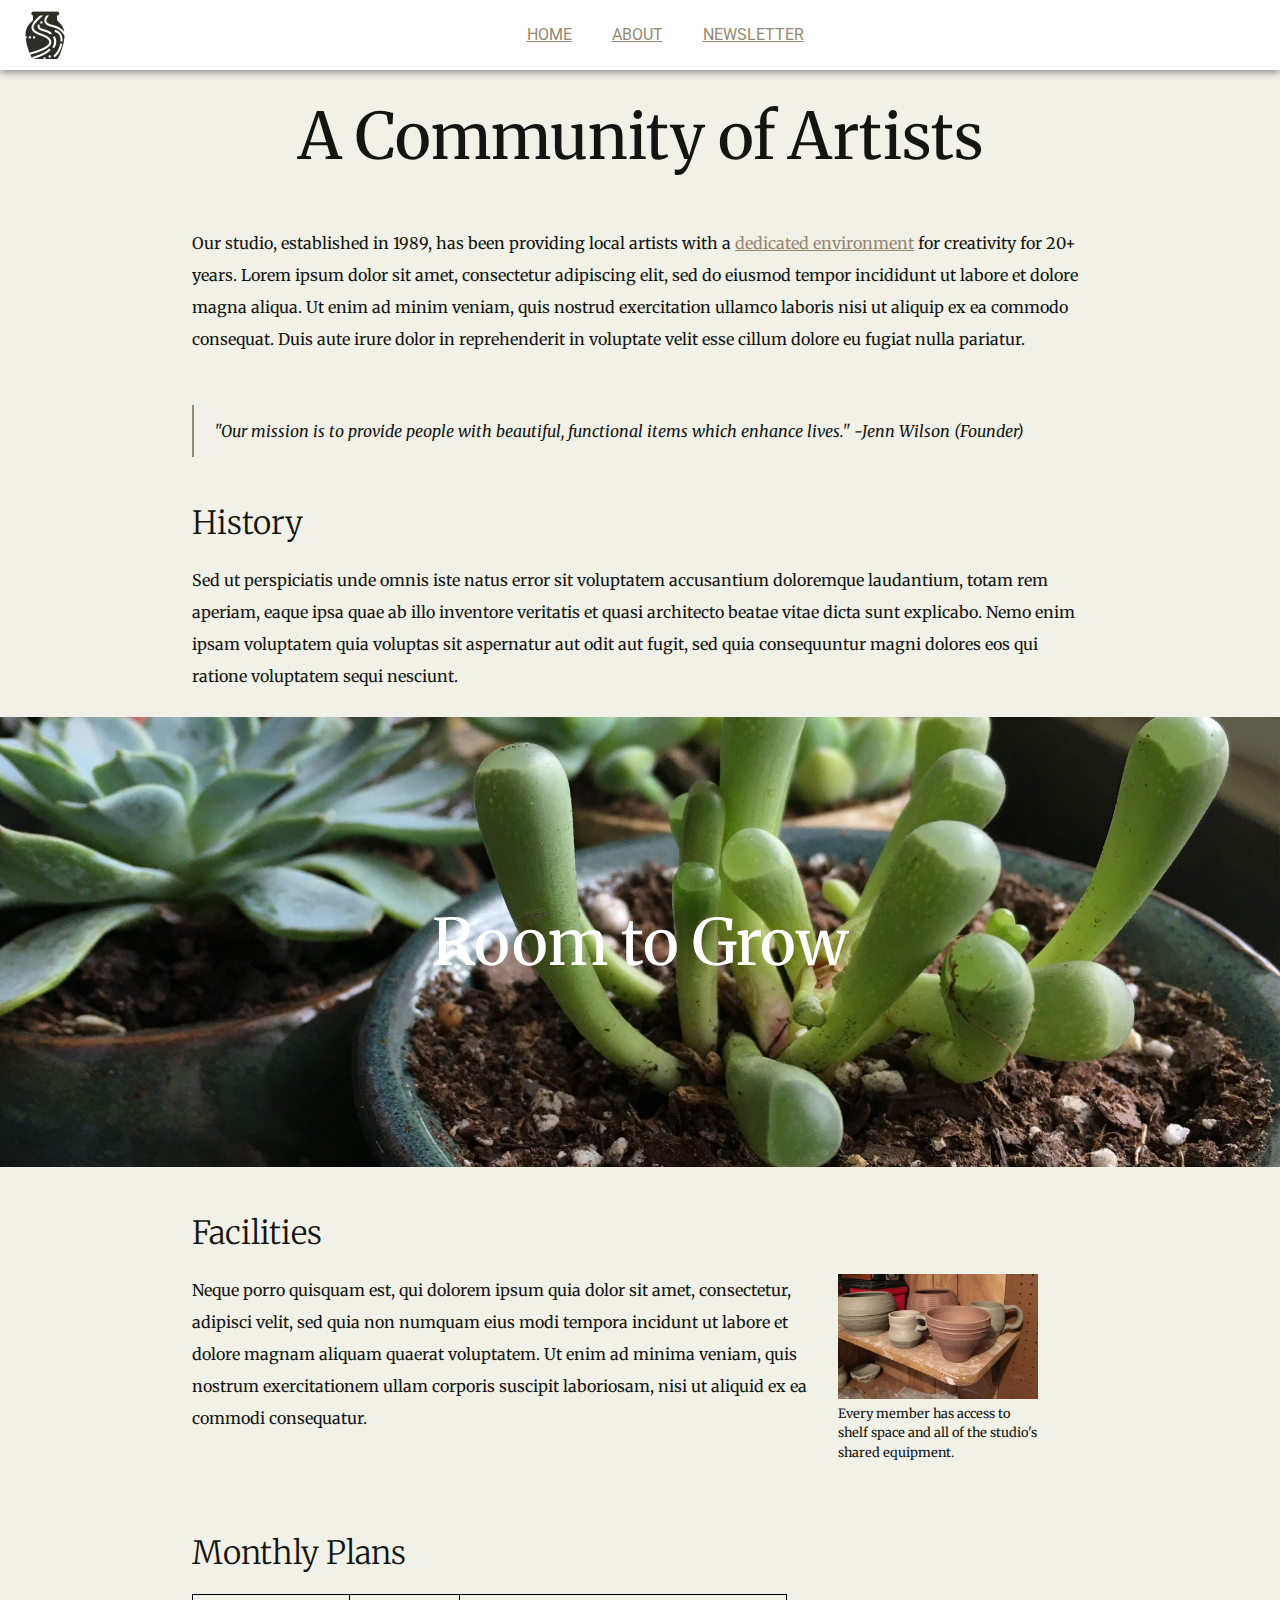
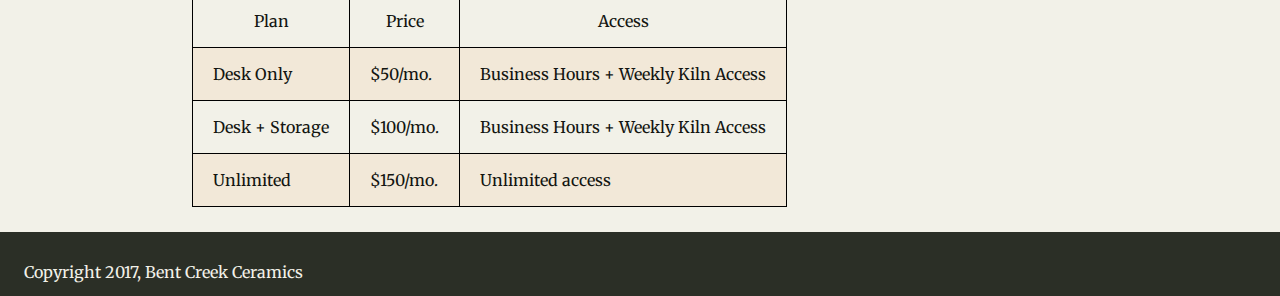
==== about/index.html @ e15b2780 "initial project version" ====
<!DOCTYPE html>
<html>
  <head>
    <meta charset="utf-8">
    <title>Bent Creek Ceramics - About</title>
    <link rel="shortcut icon" href="../images/favicon.ico" type="image/x-icon" />
    <link rel="stylesheet" href="styles.css">
    <link href="https://fonts.googleapis.com/css?family=Merriweather:300,300i,400,400i,700|Roboto:300,300i,400,400i" rel="stylesheet">
  </head>
  <body>
    <header>
      <img src="../images/bent-creek-logo.png" alt="Bent Creek Logo">
      <nav>
        <p><a href="../index.html">Home</a></p>
        <p><a href="#" id="link-active">About</a></p>
        <p><a href="../newsletter/index.html">Newsletter</a></p>
      </nav>
    </header>

  <main>
    <h1>A Community of Artists</h1>

    <section class="main-content">
      <p>Our studio, established in 1989, has been providing local artists with a <a href="#facilities">dedicated environment</a> for creativity for 20+ years. Lorem ipsum dolor sit amet, consectetur adipiscing elit, sed do eiusmod tempor incididunt ut labore et dolore magna aliqua. Ut enim ad minim veniam, quis nostrud exercitation ullamco laboris nisi ut aliquip ex ea commodo consequat. Duis aute irure dolor in reprehenderit in voluptate velit esse cillum dolore eu fugiat nulla pariatur.</p>
      <blockquote>
        "Our mission is to provide people with beautiful, functional items which enhance lives."
        -Jenn Wilson (Founder)
      </blockquote>


      <h3>History</h3>
      <p>Sed ut perspiciatis unde omnis iste natus error sit voluptatem accusantium doloremque laudantium, totam rem aperiam, eaque ipsa quae ab illo inventore veritatis et quasi architecto beatae vitae dicta sunt explicabo. Nemo enim ipsam voluptatem quia voluptas sit aspernatur aut odit aut fugit, sed quia consequuntur magni dolores eos qui ratione voluptatem sequi nesciunt.</p>
    </section>

    <section>
      <div class="main-image">
        <span class="main-image-label">Room to Grow</span>
      </div>
    </section>

    <section class="main-content" id="facilities">
      <h3>Facilities</h3>
      <div class="content-aside">
        <p>Neque porro quisquam est, qui dolorem ipsum quia dolor sit amet, consectetur, adipisci velit, sed quia non numquam eius modi tempora incidunt ut labore et dolore magnam aliquam quaerat voluptatem. Ut enim ad minima veniam, quis nostrum exercitationem ullam corporis suscipit laboriosam, nisi ut aliquid ex ea commodi consequatur.</p>
        <figure>
            <img src="../images/background-1.jpg" alt="pottery on table" class="image-with-caption">
            <figcaption>Every member has access to shelf space and all of the studio's shared equipment.</figcaption>
        </figure>
      </div>
    </section>

    <section class="main-content">
      <h3>Monthly Plans</h3>
      <table>
        <thead>
          <tr>
            <th>Plan</th>
            <th>Price</th>
            <th>Access</th>
          </tr>
        </thead>
        <tbody>
          <tr>
            <td>Desk Only</td>
            <td>$50/mo.</td>
            <td>Business Hours + Weekly Kiln Access</td>
          </tr>
          <tr>
            <td>Desk + Storage</td>
            <td>$100/mo.</td>
            <td>Business Hours + Weekly Kiln Access</td>
          </tr>
          <tr>
            <td>Unlimited</td>
            <td>$150/mo.</td>
            <td>Unlimited access</td>
          </tr>
        </tbody>
      </table>
    </section>

    <footer>
      Copyright 2017, Bent Creek Ceramics
    </footer>


  </main>
  </body>
</html>
---- about/styles.css ----
/*
Use the following colors for your layout:
Background: #F2F1E8
Text: #131511
Inline Link: #968772
Inline Link (Hover): #967343
Navigation Background: #FFFFFF
Navigation Text: #2B2F26
Navigation Text (Hover): #CD5D67
Navigation Text (Active) #968772
Button Background: #968772
Button Background (Hover): #967343
Button Text: #F2F1E8
Button Text (Hover): #FFFFFF
Input Border Bottom: #968772
Input Border Bottom (Focus): #967343
*/
*, *:before, *:after {
  box-sizing: border-box;
}

* {
  margin: 0;
  padding: 0;
  border: 0;
  outline: 0;
  font-size: 100%;
  vertical-align: baseline;
  background: transparent;
}

body {
  background-color: #F2F1E8;
  color: #131511;
  font-family: Merriweather, Georgia, serif;
  line-height: 2em;
}

header {
  background-color: #FFFFFF;
  color: #2B2F26;
  display: flex;
  flex-flow: row nowrap;
  padding: 10px 20px;
  font-family: Roboto, Arial, Helvetica, sans-serif;
  box-shadow: 0 2px 8px grey;
}

header img {
  height: 50px;
}

nav {
  width: 100vw;
  display: flex;
  flex-flow: row wrap;
  justify-content: center;
  align-items: center;
}

nav p {
  padding: 0 20px;
  text-transform: uppercase;
}

nav a:link, nav a:visited {
  color: #2B2F26;
}
nav a:hover {
  color: #CD5D67;
  transition: all 0.5s;
}

#link-active {
  color: #968772;
}

h1 {
  margin: 50px;
  font-size: 4em;
  font-weight: normal;
}

h3 {
  margin: 25px 0;
  font-size: 2em;
  font-weight: lighter;
}

main {
  display: flex;
  flex-flow: column nowrap;
  align-items: center;
}

body a:link {
  color: #968772;
}

body a:hover {
  color: #967343;
}

.main-content {
  margin: 25px 50px;
  width: 100vw;
  padding: 0 15vw;
}

blockquote {
  margin: 50px auto;
  font-style: italic;
  padding: 10px 0 10px 20px;
  border-left: 2px solid #968772;
}

.main-image {
  width: 100vw;
  height: 50vh;
  background: url("../images/background-3.jpg");
  background-position: center;
  background-size: cover;
  display: flex;
  justify-content: center;
  align-items: center;
}

.main-image-label {
  color: white;
  font-size: 4em;
}

table {
  border: 1px solid black;
  border-collapse: collapse;
}

th, td {
  font-weight: normal;
  border: 1px solid black;
  border-collapse: collapse;
  padding: 10px 20px;
}

tbody > tr:nth-child(odd) {
  background-color: #F2E8D8;
}

.content-aside {
  display: flex;
  flex-flow: row nowrap;
  justify-content: space-between;
  padding-right: 50px;
}

.content-aside p {
  /*flex: 2;*/
}

figure {
  /*flex: 1;*/
  font-size: 0.8em;
  line-height: 1.5em;
}

.image-with-caption {
  width: 200px;
}

footer {
  width: 100vw;
  height: 4em;
  background-color: #2B2F26;
  color: #F2F1E8;
  padding: 1.5em;
}
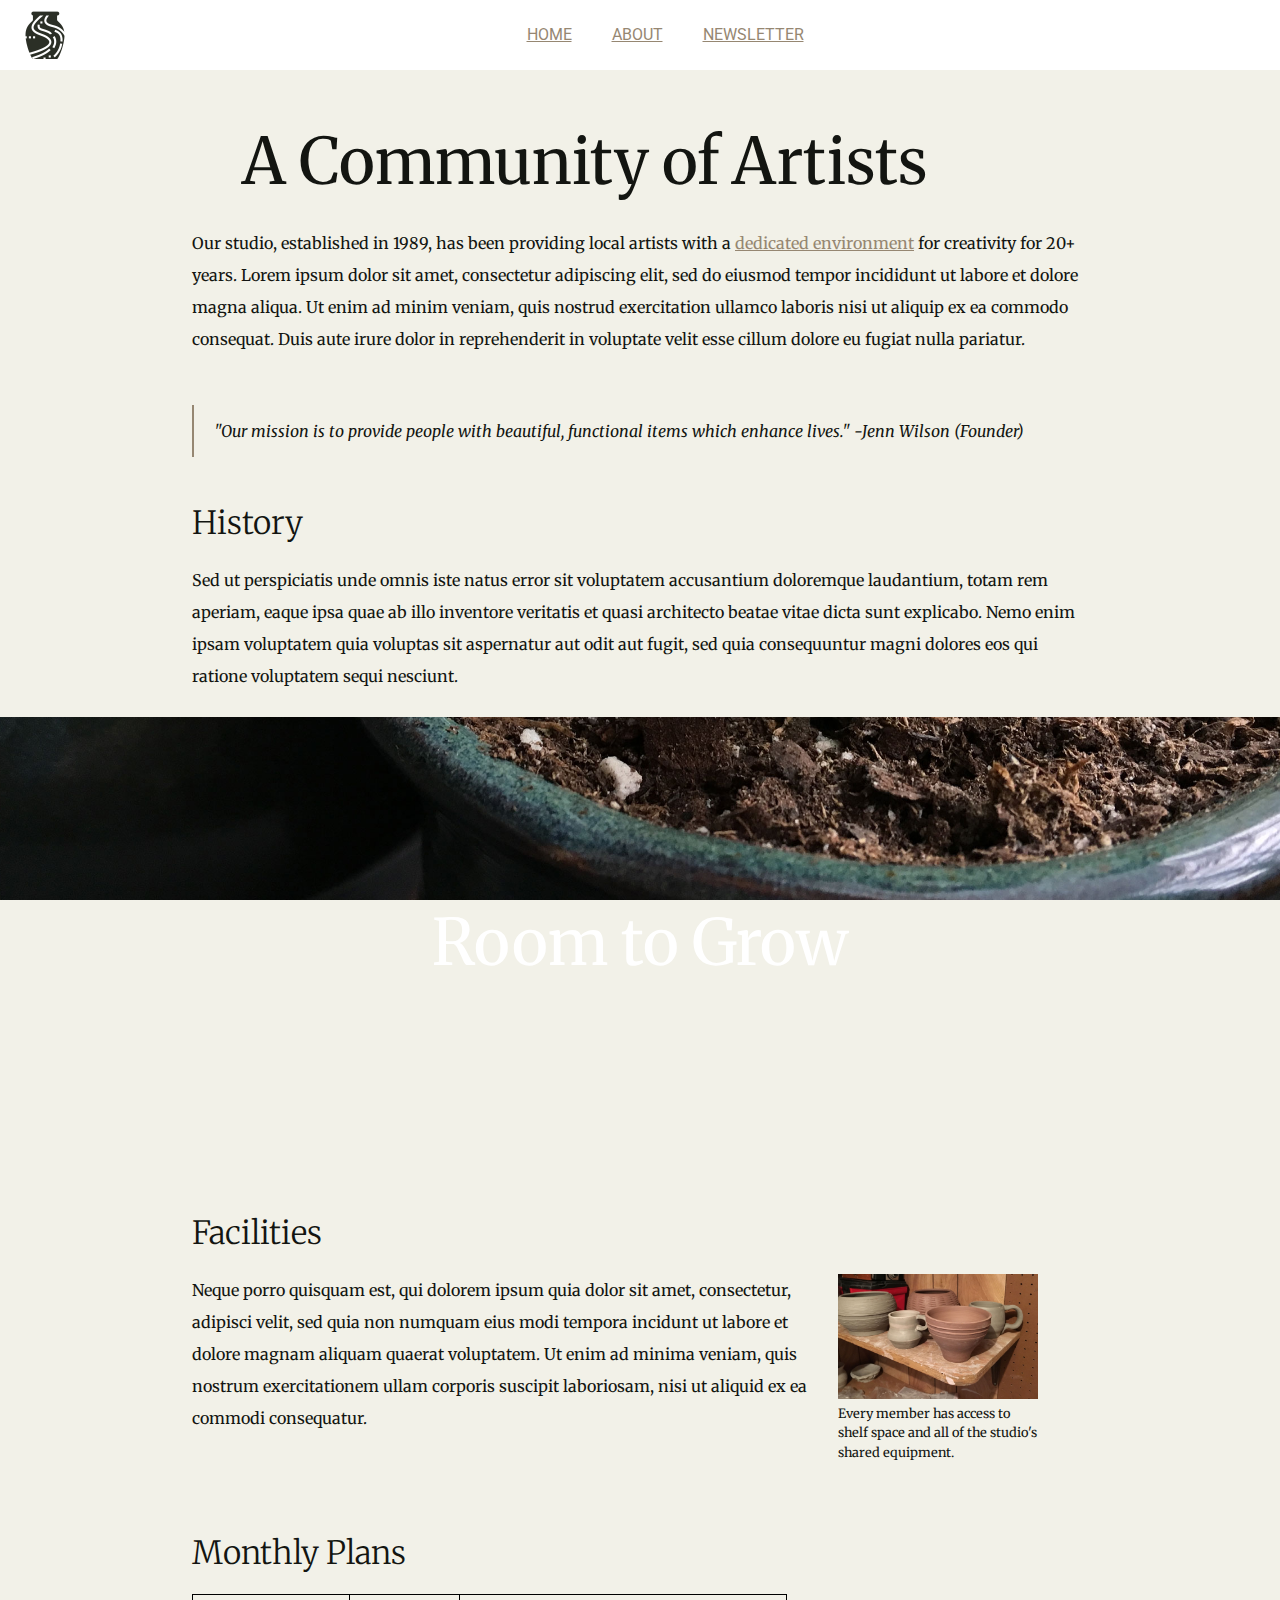
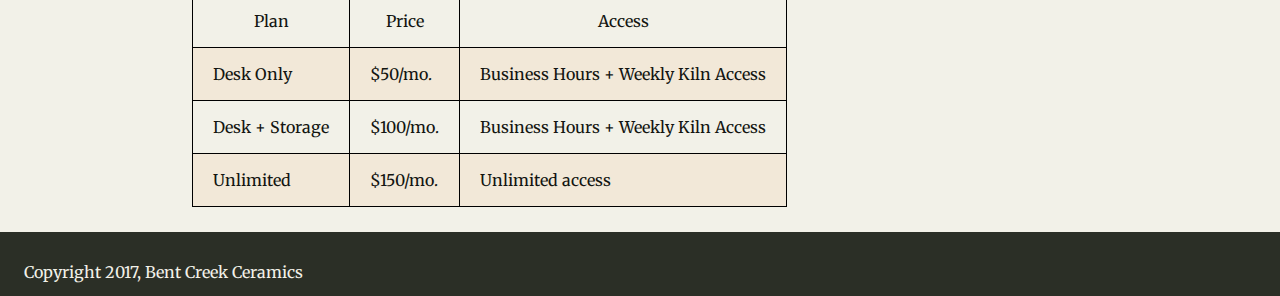
==== commit b4089c01: "updated about page" ====
--- a/about/index.html
+++ b/about/index.html
@@ -18,9 +18,10 @@
     </header>
 
   <main>
-    <h1>A Community of Artists</h1>
+
 
     <section class="main-content">
+      <h1>A Community of Artists</h1>
       <p>Our studio, established in 1989, has been providing local artists with a <a href="#facilities">dedicated environment</a> for creativity for 20+ years. Lorem ipsum dolor sit amet, consectetur adipiscing elit, sed do eiusmod tempor incididunt ut labore et dolore magna aliqua. Ut enim ad minim veniam, quis nostrud exercitation ullamco laboris nisi ut aliquip ex ea commodo consequat. Duis aute irure dolor in reprehenderit in voluptate velit esse cillum dolore eu fugiat nulla pariatur.</p>
       <blockquote>
         "Our mission is to provide people with beautiful, functional items which enhance lives."
--- a/about/styles.css
+++ b/about/styles.css
@@ -31,6 +31,11 @@
 
 body {
   background-color: #F2F1E8;
+  background-image: url("../images/background-3.jpg");
+  background-position: center;
+  background-size: cover;
+  background-repeat: no-repeat;
+  background-attachment: fixed;
   color: #131511;
   font-family: Merriweather, Georgia, serif;
   line-height: 2em;
@@ -102,9 +107,10 @@
 }
 
 .main-content {
-  margin: 25px 50px;
+  background-color: #F2F1E8;
+  /*margin: 25px 50px;*/
   width: 100vw;
-  padding: 0 15vw;
+  padding: 25px 15vw;
 }
 
 blockquote {
@@ -117,9 +123,10 @@
 .main-image {
   width: 100vw;
   height: 50vh;
-  background: url("../images/background-3.jpg");
+  background-color: transparent;
+  /*background: url("../images/background-3.jpg");
   background-position: center;
-  background-size: cover;
+  background-size: cover;*/
   display: flex;
   justify-content: center;
   align-items: center;
